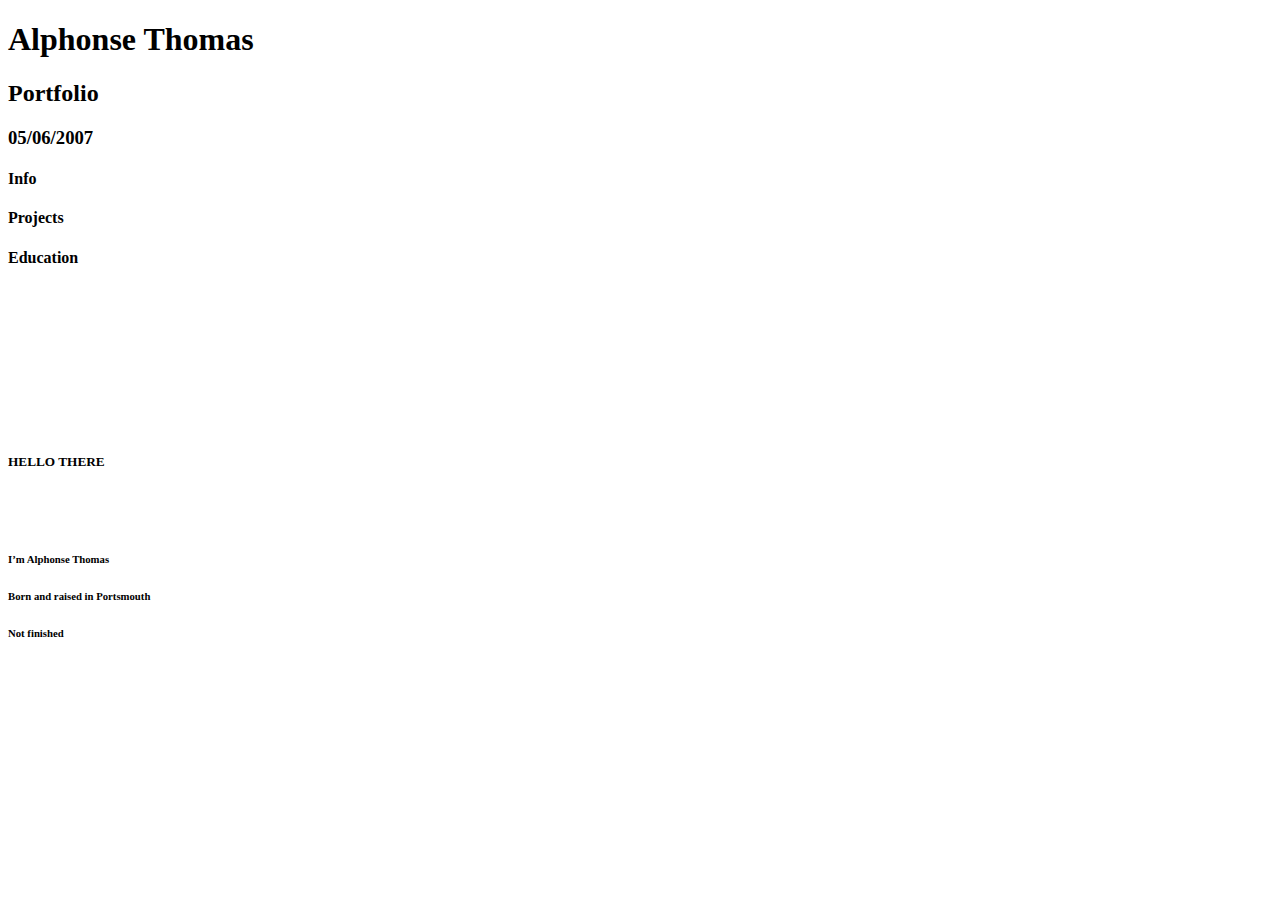
==== index.html @ 58ffb749 "Update index.html" ====
<!DOCTYPE html>
<html>
  <head>
    <link rel="stylesheet" href="styles.css" />
    <link rel="preconnect" href="https://fonts.googleapis.com" />
    <link rel="preconnect" href="https://fonts.gstatic.com" crossorigin />
    <link
      href="https://fonts.googleapis.com/css2?family=Roboto:wght@100;300&display=swap"
      href="https://fonts.googleapis.com/css2?family=Gideon+Roman&display=swap"      rel="stylesheet"
    />
    <title>Portfolio</title>
  </head>

  <body>


    <div class="container main">
        <h1>Alphonse Thomas</h1>
        <h2>Portfolio</h2>
        <h3>05/06/2007</h3>
      </div>
      

<link href="https://fonts.googleapis.com/css2?family=Shadows+Into+Light&display=swap" rel="stylesheet">
<link href="https://fonts.googleapis.com/css2?family=Shadows+Into+Light&display=swap" rel="stylesheet">
<link href="https://fonts.googleapis.com/css2?family=Playfair+Display&display=swap" rel="stylesheet">

  
  </body>
  <script src="js/main.js"></script>
</html>


    <a href="#sec-2">
      <div class="scroll-down"></div>
    </a>
  </div>
</section>
<section id="sec-2">
  <div class="container double">
    
    <h4>Info</h4>
    <h4>Projects</h4>
    <h4>Education</h4>
    
  </div>
  </section>


  
  <div class="container triple">
    <br></br>
    <br></br>
    <br></br>
    <br></br>
   <h5>HELLO THERE</h5>
   <br></br>
   <h6>I’m Alphonse Thomas </h6>
   <h6>Born and raised in Portsmouth </h6>
   <h6>Not finished </h6>

  </div>
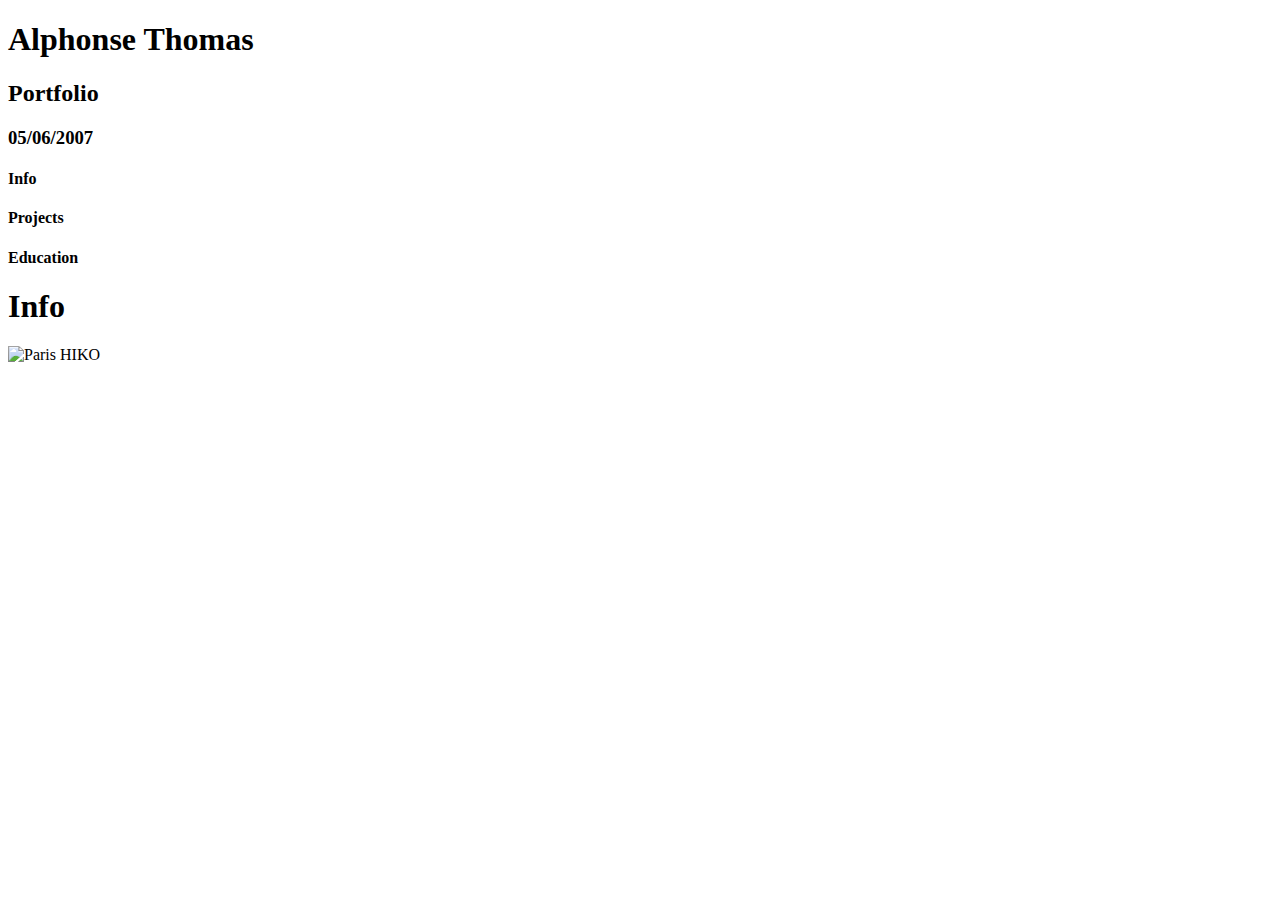
==== commit 0ac70c2b: "new" ====
--- a/index.html
+++ b/index.html
@@ -1,7 +1,7 @@
 <!DOCTYPE html>
 <html>
   <head>
-    <link rel="stylesheet" href="styles.css" />
+    <link rel="stylesheet" href="style.css" />
     <link rel="preconnect" href="https://fonts.googleapis.com" />
     <link rel="preconnect" href="https://fonts.gstatic.com" crossorigin />
     <link
@@ -10,7 +10,6 @@
     />
     <title>Portfolio</title>
   </head>
-
   <body>
 
 
@@ -36,6 +35,7 @@
     </a>
   </div>
 </section>
+
 <section id="sec-2">
   <div class="container double">
     
@@ -47,20 +47,19 @@
   </section>
 
 
+
+
+
   
   <div class="container triple">
-    <br></br>
-    <br></br>
-    <br></br>
-    <br></br>
-   <h5>HELLO THERE</h5>
-   <br></br>
-   <h6>I’m Alphonse Thomas </h6>
-   <h6>Born and raised in Portsmouth </h6>
-   <h6>Not finished </h6>
-
+    
+  <h1>Info</h1>
+  <img src="hiko.png" alt="Paris" class="center">
+  <h7>HIKO</h7>
   </div>
 
 
-  
 
+   <div class="container triple">
+   </div>
+
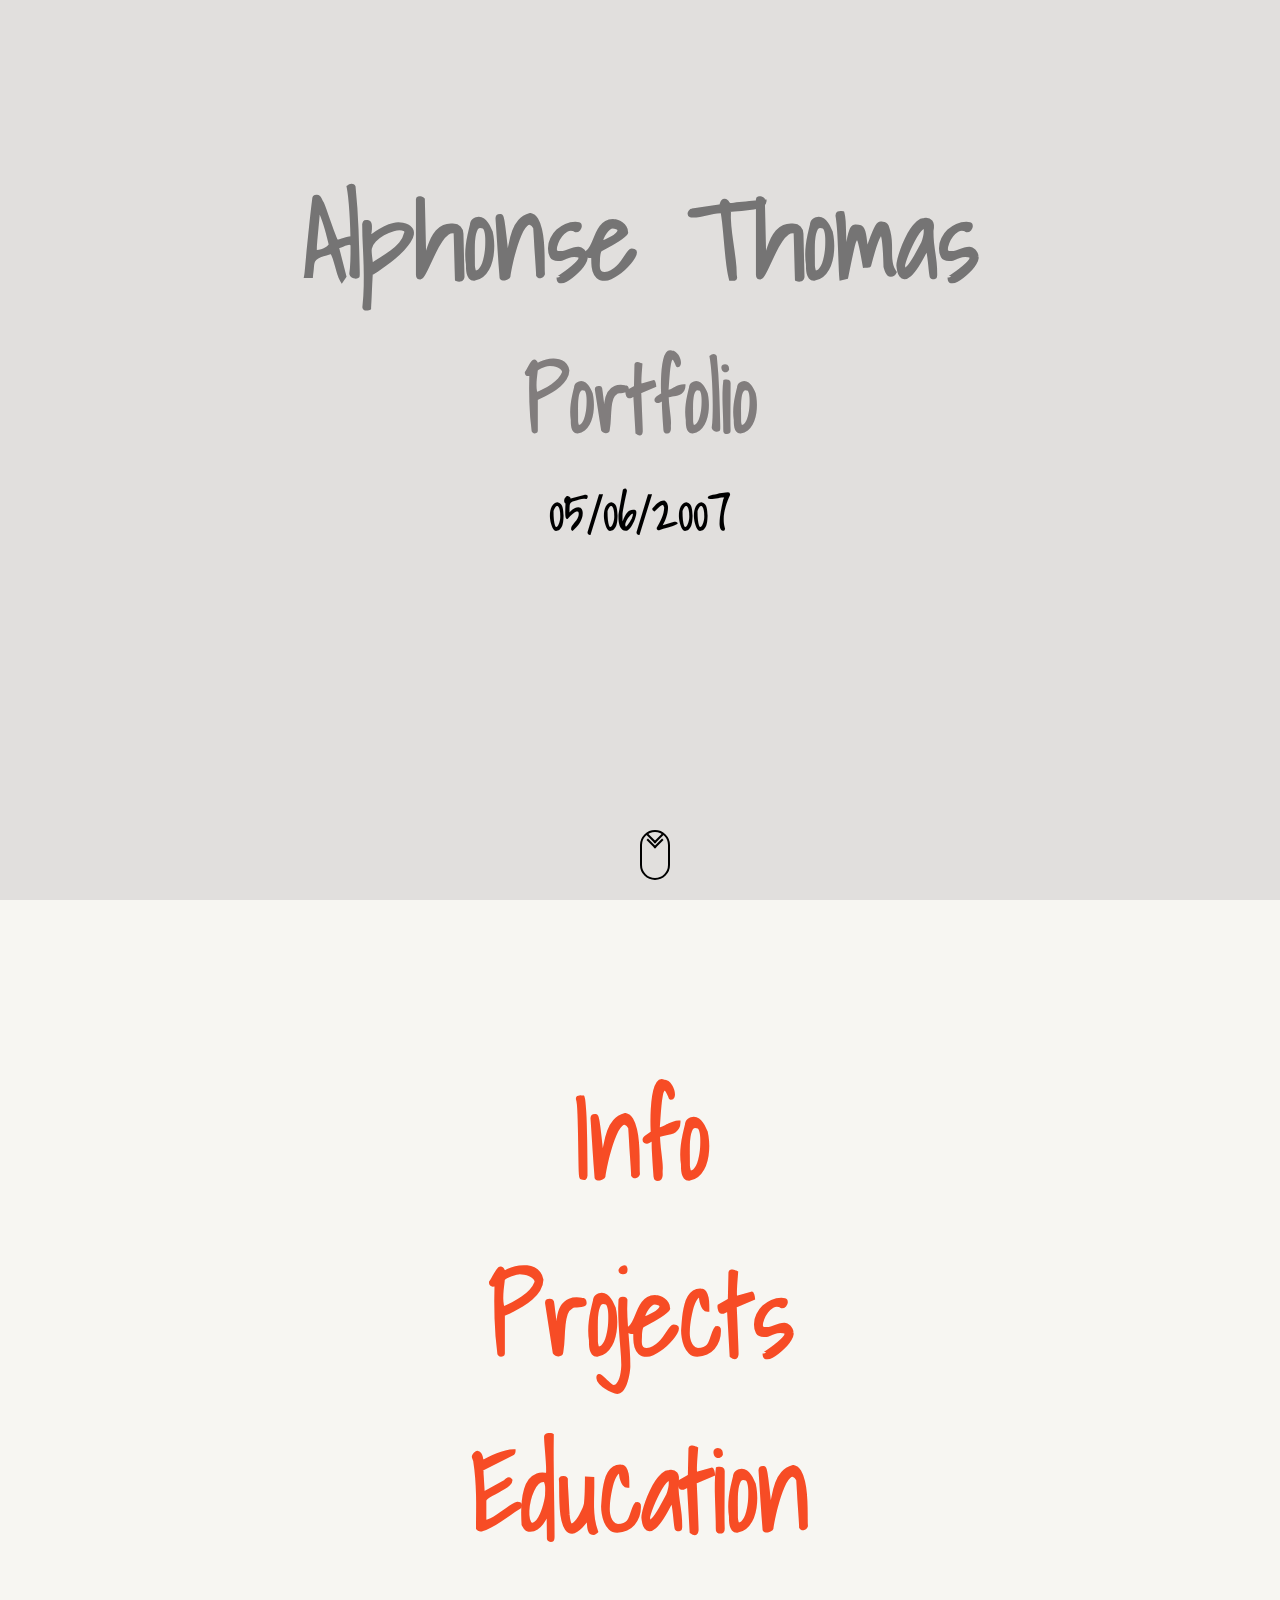
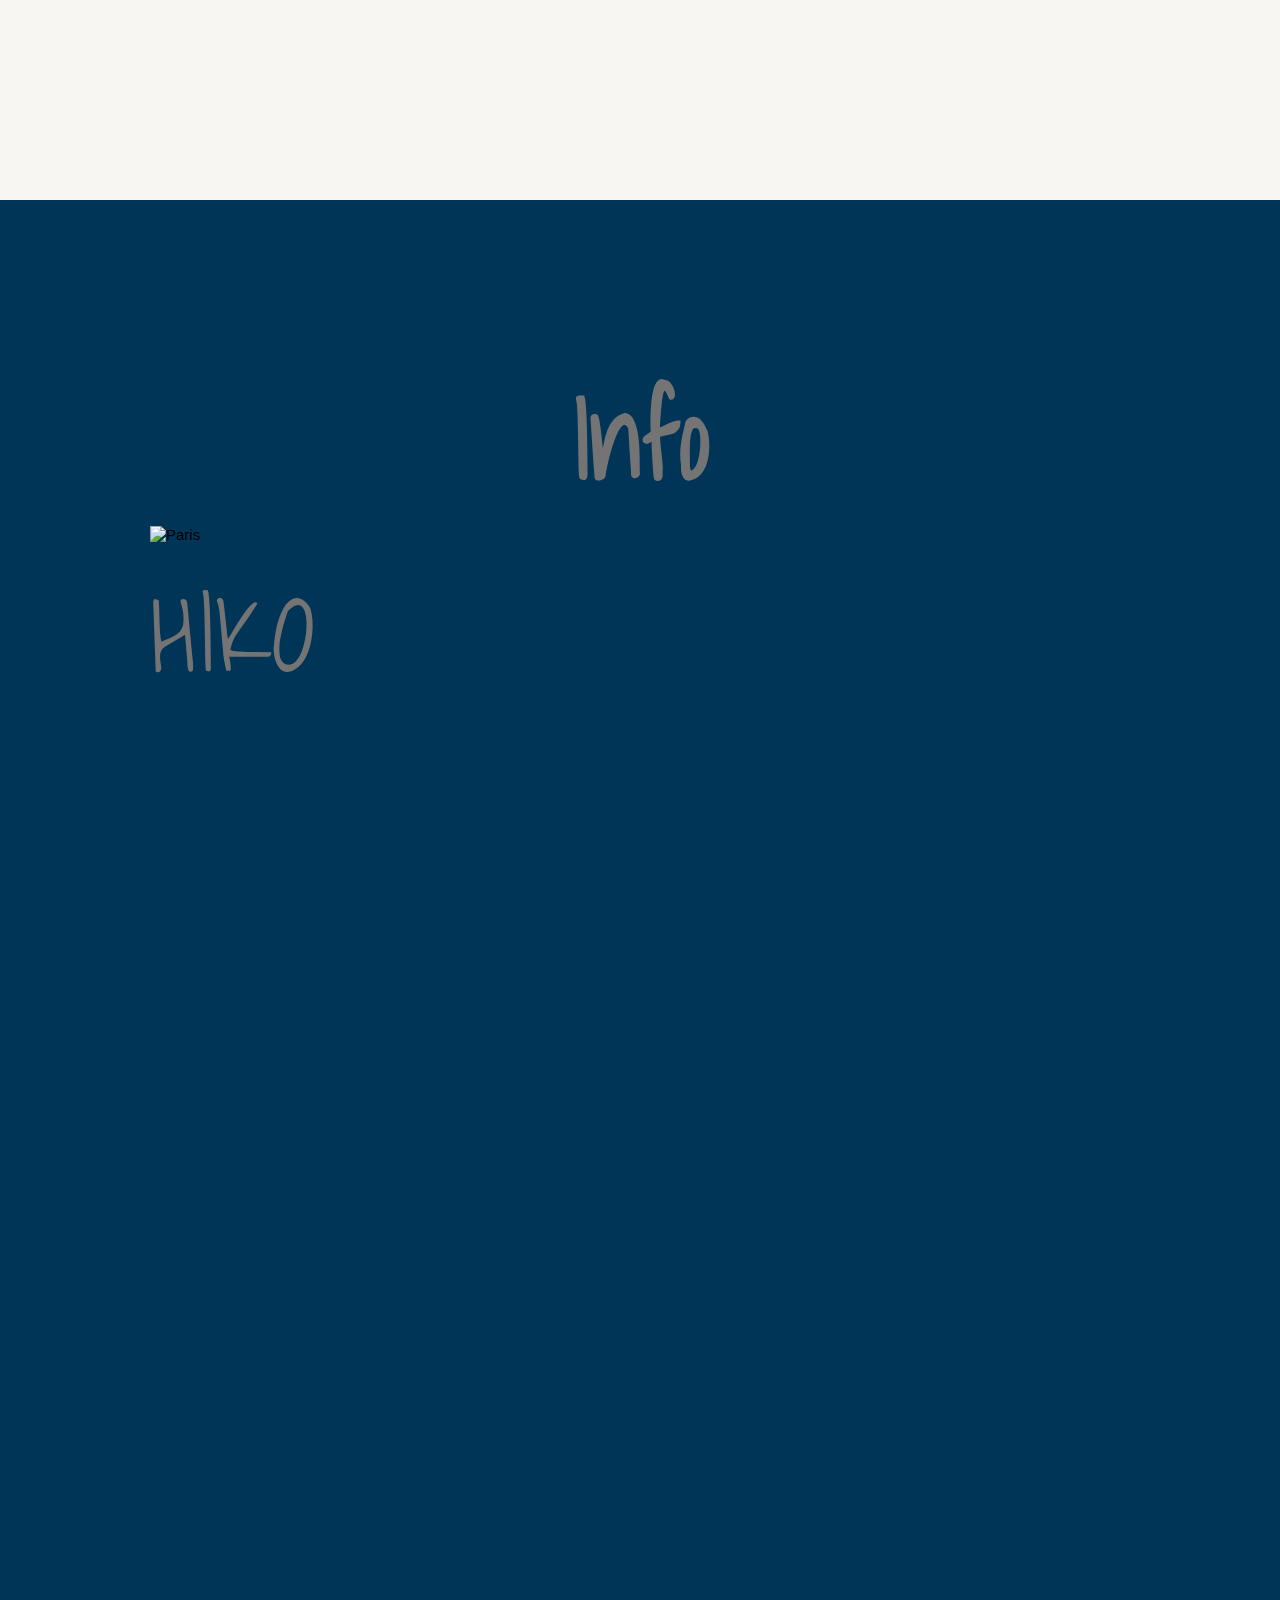
==== commit 6510fd57: "Update index.html" ====
--- a/index.html
+++ b/index.html
@@ -1,7 +1,7 @@
 <!DOCTYPE html>
 <html>
   <head>
-    <link rel="stylesheet" href="style.css" />
+    <link rel="stylesheet" href="styles.css" />
     <link rel="preconnect" href="https://fonts.googleapis.com" />
     <link rel="preconnect" href="https://fonts.gstatic.com" crossorigin />
     <link
--- a/styles.css
+++ b/styles.css
@@ -0,0 +1,194 @@
+* {
+  box-sizing: border-box;
+  margin: 0;
+  padding: 0;
+}
+
+
+
+
+.container {
+  height: 100vh;
+  padding: 10rem;
+}
+.transition-up {
+  animation: textTransition 0.4s;
+}
+.main {
+  background-color: #e1dfdd;
+}
+.double {
+  background-color: #f7f6f2;
+}
+.triple {
+  background-color: #013558;
+}
+#sec-2 {
+  background-color: #f7f6f2;
+}
+
+
+h1 {
+ font-family: 'Shadows Into Light', cursive;
+  color: #757474;
+  font-size: 110px;
+  text-align: center;
+}
+
+h2 {
+ font-family: 'Shadows Into Light', cursive;
+  color: #817d7d;
+  font-size: 90px;
+  text-align: center;
+}
+
+h3 {
+ font-family: 'Shadows Into Light', cursive;
+  color: #000000;
+  font-size: 50px;
+  text-align: center;
+}
+
+h4 {
+ font-family: 'Shadows Into Light', cursive;
+  color: #f74c25;
+  font-size: 110px;
+  text-align: center;
+  
+}
+
+h5 {
+  font-family: Arial, Helvetica, sans-serif;
+  color: #000000;
+  font-size: 15px;
+  text-align: center;
+}
+
+h6 {
+  text-align: center;
+  color: #000000;
+  font-weight: 10;
+font-family: 'Playfair Display', serif;  font-size: 1.5rem;
+  margin: 3%;
+  font-size: 45px;
+  line-height: 44px;
+  margin-top: 20px;
+}
+
+h7 {
+  font-family: 'Shadows Into Light', cursive;
+  color: #757474;
+  font-size: 110px;
+  text-align: center;
+}
+
+h8 {
+ font-family: 'Shadows Into Light', cursive;
+  color: #ffffff;
+  font-size: 110px;
+  text-align: center;
+}
+
+body {
+  font-family: Helvetica, sans-serif;
+}
+
+* {
+  padding: 0;
+  margin: 0;
+  box-sizing: border-box;
+}
+
+html {
+  font-size: 15px;
+  font-family: "Montserrat";
+  scroll-behavior: smooth;
+}
+
+
+section {
+  min-height: 100vh;
+  width: 100%;
+  display: flex;
+  align-items: center;
+  justify-content: center;
+}
+
+.scroll-down {
+  height: 50px;
+  width: 30px;
+  border: 2px solid black;
+  position: absolute;
+  left: 50%;
+  bottom: 20px;
+  border-radius: 50px;
+  cursor: pointer;
+}
+.scroll-down::before,
+.scroll-down::after {
+  content: "";
+  position: absolute;
+  top: 20%;
+  left: 50%;
+  height: 10px;
+  width: 10px;
+  transform: translate(-50%, -100%) rotate(45deg);
+  border: 2px solid black;
+  border-top: transparent;
+  border-left: transparent;
+  animation: scroll-down 1s ease-in-out infinite;
+}
+.scroll-down::before {
+  top: 30%;
+  animation-delay: 0.3s;
+  /* animation: scroll-down 1s ease-in-out infinite; */
+}
+
+@keyframes scroll-down {
+  0% {
+    /* top:20%; */
+    opacity: 0;
+  }
+  30% {
+    opacity: 1;
+  }
+  60% {
+    opacity: 1;
+  }
+  100% {
+    top: 90%;
+    opacity: 0;
+  }
+}
+
+img {
+  display: block;
+  margin-right: auto;
+  width: 480px;
+}
+
+
+
+.topnav {
+  overflow: hidden;
+  background-color: #f0e8cf;
+}
+
+.topnav a {
+  font-family: 'Shadows Into Light', cursive;
+  float: left;
+  color: #000000;
+  text-align: center;
+  padding: 14px 16px;
+  text-decoration: none;
+  font-size: 25px;
+}
+
+.topnav a:hover {
+  background-color: #000000;
+  color: black;
+}
+
+.topnav a.active {
+  background-color: #f0e8cf;
+}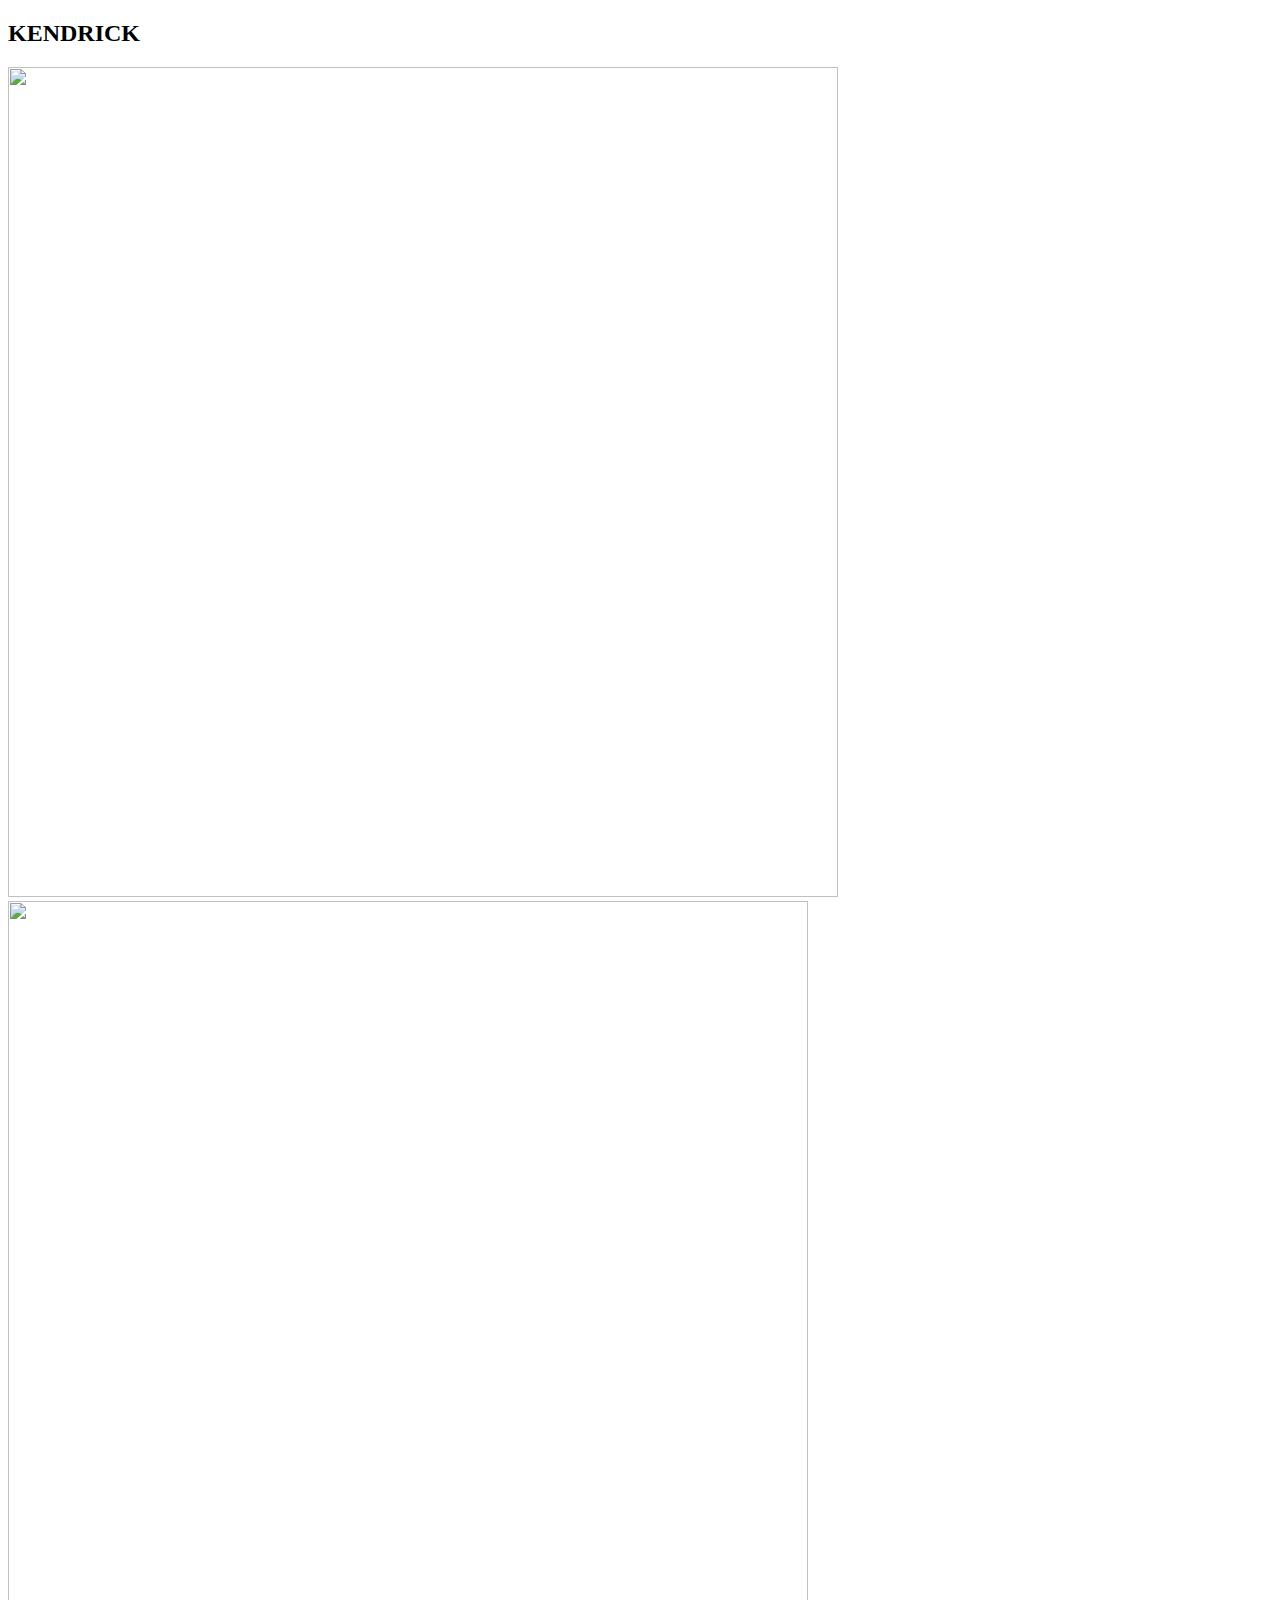
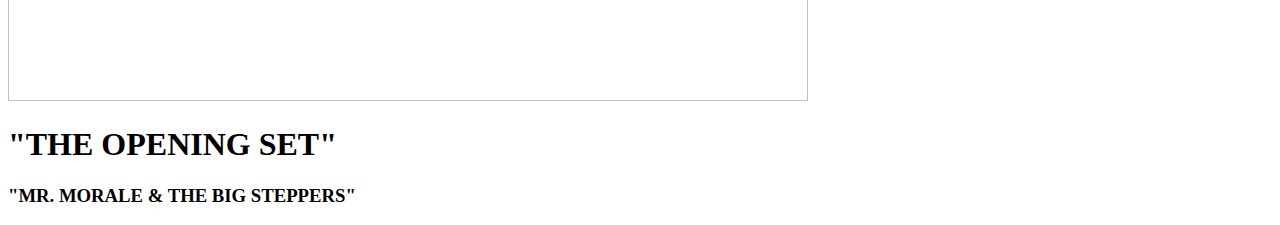
==== commit 15e11044: "Rename home.html to index.html" ====
--- a/index.html
+++ b/index.html
@@ -1,65 +1,57 @@
 <!DOCTYPE html>
-<html>
-  <head>
-    <link rel="stylesheet" href="styles.css" />
-    <link rel="preconnect" href="https://fonts.googleapis.com" />
-    <link rel="preconnect" href="https://fonts.gstatic.com" crossorigin />
-    <link
-      href="https://fonts.googleapis.com/css2?family=Roboto:wght@100;300&display=swap"
-      href="https://fonts.googleapis.com/css2?family=Gideon+Roman&display=swap"      rel="stylesheet"
-    />
-    <title>Portfolio</title>
-  </head>
-  <body>
+<html lang="en">
+<head>
+      <link rel="stylesheet" href="style.css">
 
 
-    <div class="container main">
-        <h1>Alphonse Thomas</h1>
-        <h2>Portfolio</h2>
-        <h3>05/06/2007</h3>
+    <meta charset="UTF-8">
+    <meta http-equiv="X-UA-Compatible" content="IE=edge">
+    <meta name="viewport" content="width=device-width, initial-scale=1.0">
+    <title>kendrick</title>
+</head>
+<body>
+  
+      <div class="container main">
+
+    <h2> KENDRICK </h2>
+
+    <img src="kendrick.png" class="image1", width="830" height="830" />
+
+    <div class="parent">
+    <img src="kendrick.png" class="rotate" width="800" height="800" />
+
       </div>
-      
+          <h1>"THE OPENING SET"</h1>
 
-<link href="https://fonts.googleapis.com/css2?family=Shadows+Into+Light&display=swap" rel="stylesheet">
-<link href="https://fonts.googleapis.com/css2?family=Shadows+Into+Light&display=swap" rel="stylesheet">
-<link href="https://fonts.googleapis.com/css2?family=Playfair+Display&display=swap" rel="stylesheet">
+</div>
 
-  
-  </body>
-  <script src="js/main.js"></script>
+</body>
 </html>
 
+ <script>
+        var body = document.getElementsByTagName('body')[0];
+        body.style.backgroundColor =  "c8d5d0";
 
-    <a href="#sec-2">
-      <div class="scroll-down"></div>
-    </a>
-  </div>
-</section>
-
-<section id="sec-2">
-  <div class="container double">
-    
-    <h4>Info</h4>
-    <h4>Projects</h4>
-    <h4>Education</h4>
-    
-  </div>
-  </section>
+        // trigger this function every time the user scrolls
+        window.onscroll = function (event) {
+            var scroll = window.pageYOffset;
+            if (scroll < 300) {
+                // green
+                body.style.backgroundColor = ' #c8d5d0';
+            } else if (scroll >= 300 && scroll < 600) {
+                // yellow
+                body.style.backgroundColor = ' #1d3830';
+            } else if (scroll >= 600 && scroll < 1200) {
+                // blue
+           
+            }
+        }
+    </script>
 
 
+    
 
+        <div class="container third">
+    <h3>"MR. MORALE & THE BIG STEPPERS"</h3>
 
-
-  
-  <div class="container triple">
-    
-  <h1>Info</h1>
-  <img src="hiko.png" alt="Paris" class="center">
-  <h7>HIKO</h7>
-  </div>
-
-
-
-   <div class="container triple">
-   </div>
-
+      </div>
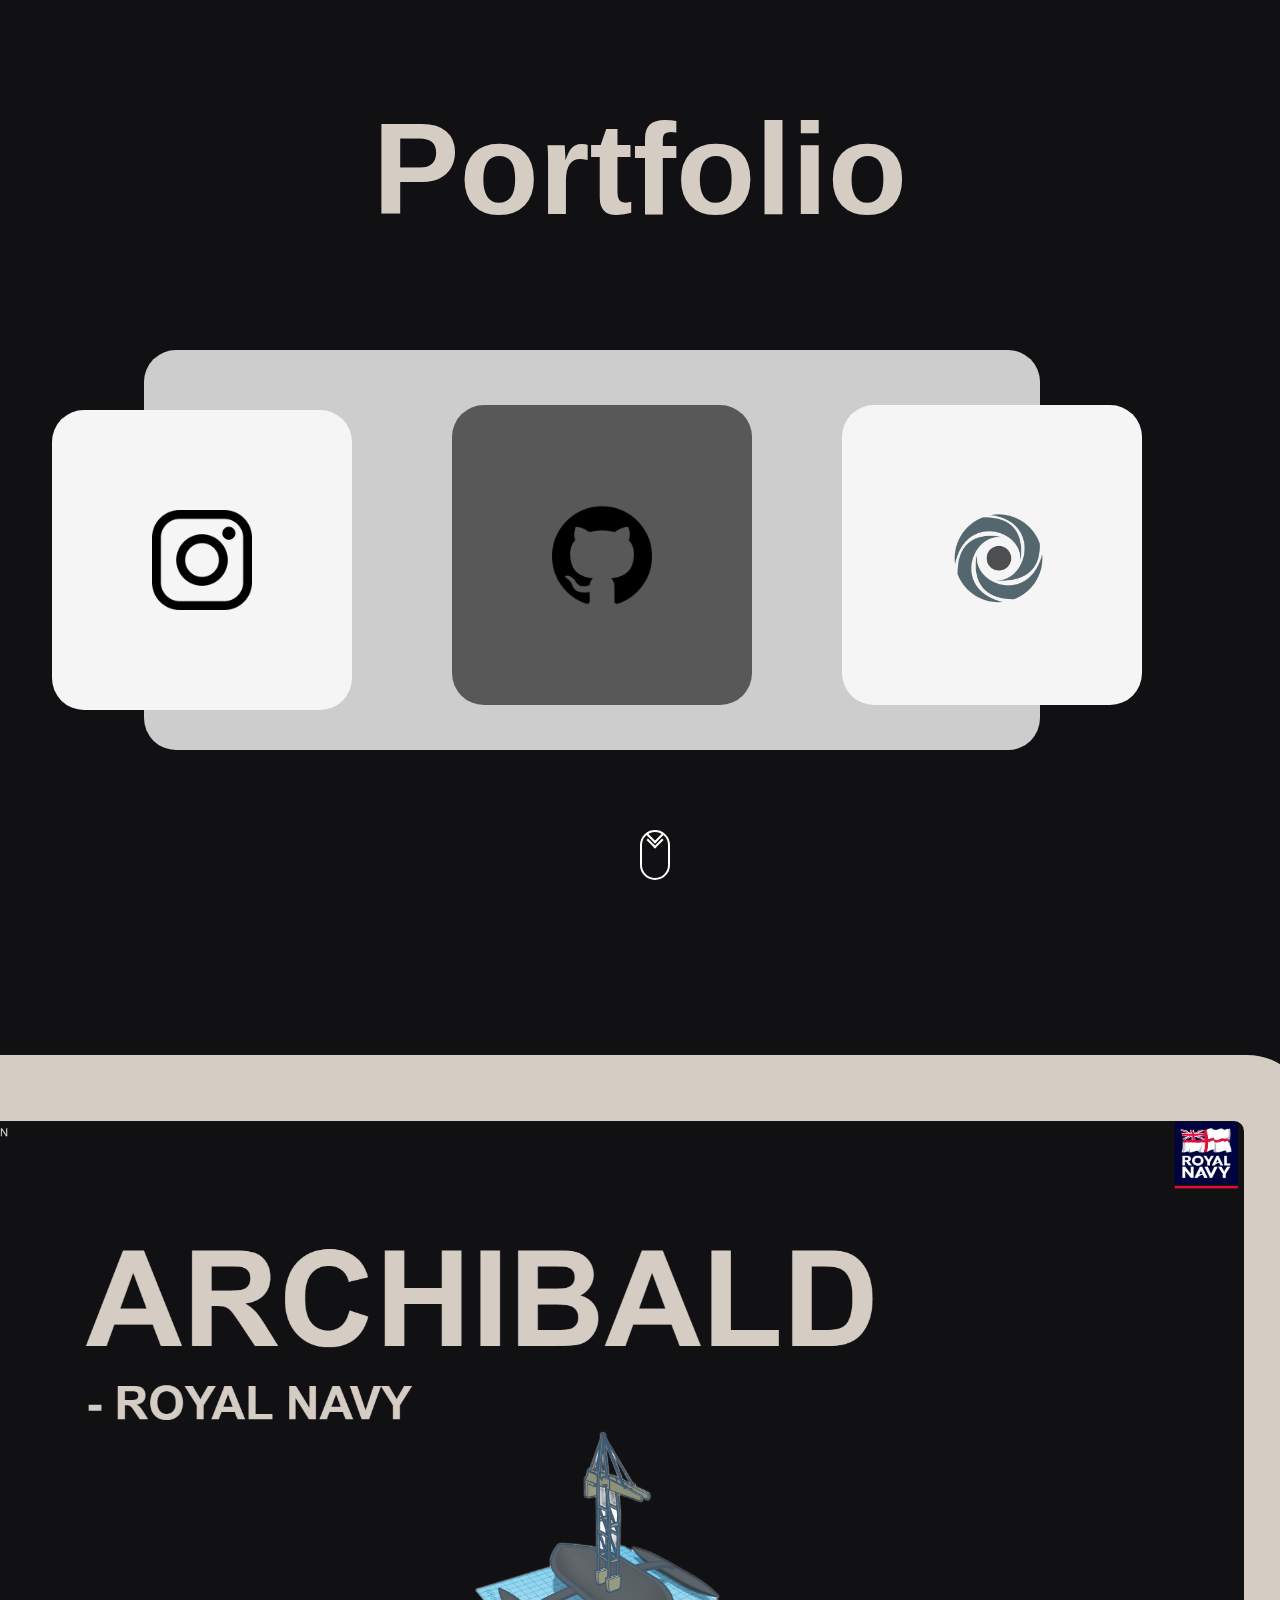
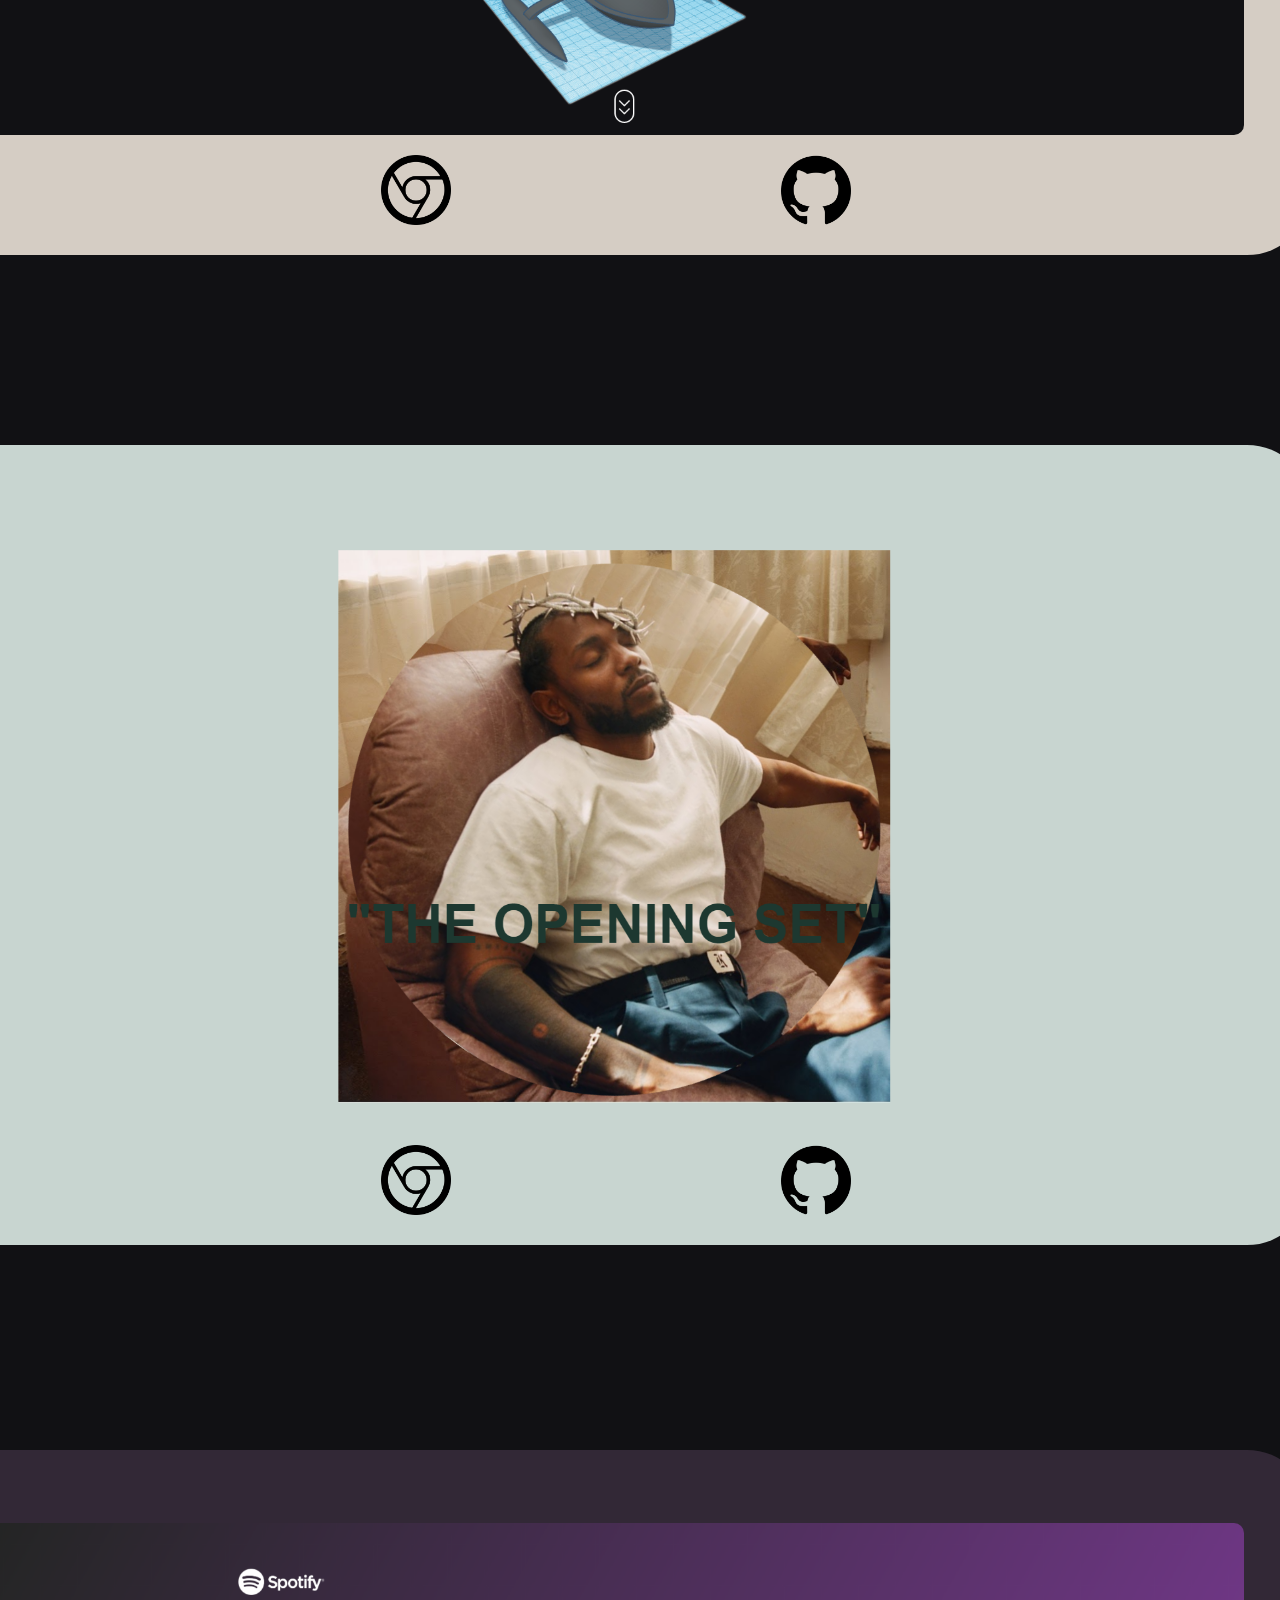
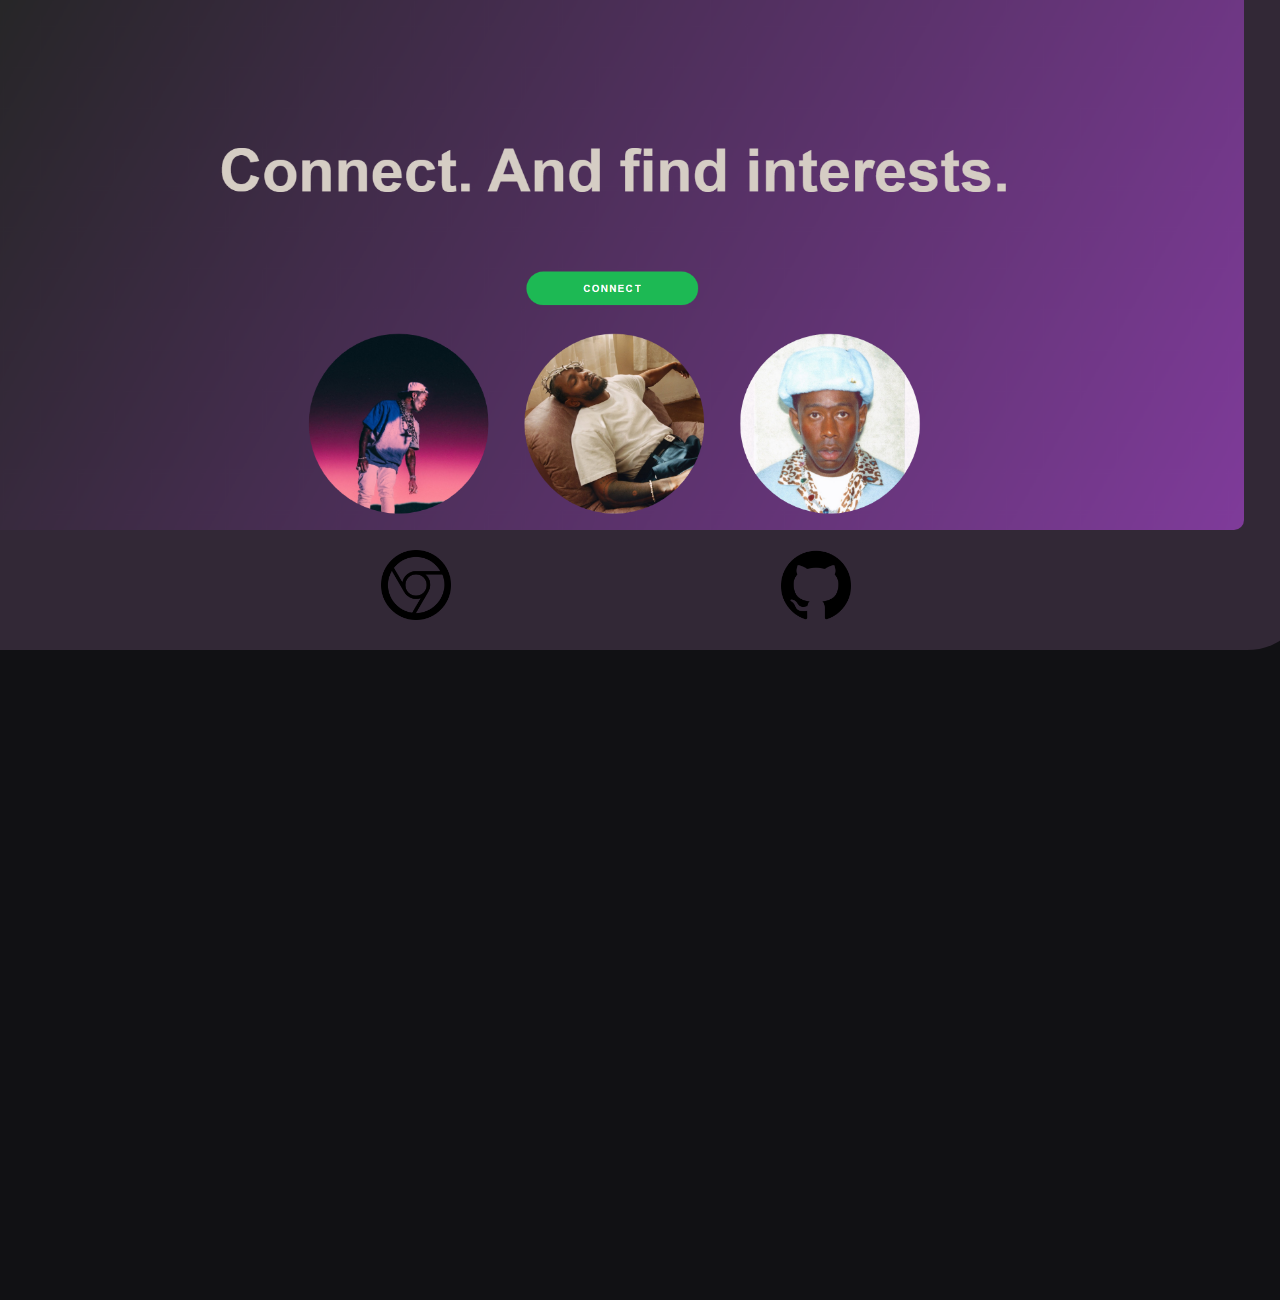
==== commit 2c54677b: "Add files via upload" ====
--- a/index.html
+++ b/index.html
@@ -1,57 +1,63 @@
-<!DOCTYPE html>
-<html lang="en">
-<head>
-      <link rel="stylesheet" href="style.css">
-
-
-    <meta charset="UTF-8">
-    <meta http-equiv="X-UA-Compatible" content="IE=edge">
-    <meta name="viewport" content="width=device-width, initial-scale=1.0">
-    <title>kendrick</title>
-</head>
-<body>
-  
-      <div class="container main">
-
-    <h2> KENDRICK </h2>
-
-    <img src="kendrick.png" class="image1", width="830" height="830" />
-
-    <div class="parent">
-    <img src="kendrick.png" class="rotate" width="800" height="800" />
-
-      </div>
-          <h1>"THE OPENING SET"</h1>
-
-</div>
-
-</body>
-</html>
-
- <script>
-        var body = document.getElementsByTagName('body')[0];
-        body.style.backgroundColor =  "c8d5d0";
-
-        // trigger this function every time the user scrolls
-        window.onscroll = function (event) {
-            var scroll = window.pageYOffset;
-            if (scroll < 300) {
-                // green
-                body.style.backgroundColor = ' #c8d5d0';
-            } else if (scroll >= 300 && scroll < 600) {
-                // yellow
-                body.style.backgroundColor = ' #1d3830';
-            } else if (scroll >= 600 && scroll < 1200) {
-                // blue
-           
-            }
-        }
-    </script>
-
-
-    
-
-        <div class="container third">
-    <h3>"MR. MORALE & THE BIG STEPPERS"</h3>
-
-      </div>
+<!DOCTYPE html>
+<html lang="en">
+<head>
+  <link rel="stylesheet" href="style.css" />
+  <script src="js/main.js"></script>
+
+    <meta charset="UTF-8">
+    <meta http-equiv="X-UA-Compatible" content="IE=edge">
+    <meta name="viewport" content="width=device-width, initial-scale=1.0">
+    <title>Portfolio</title>
+</head>
+<body>
+
+      <div class="container main">
+              <div class="transition-up">
+
+            <h1>Portfolio</h1>
+                  </div>
+
+         <div class="scroll-down"></div>
+
+      <div class="outline">
+       <div class="object">
+        <a href="https://github.com/alphthms"><img src="github.png" class="button3" ></a>
+
+        <div class="object2">
+        <a href="https://www.instagram.com/alphthms/"><img src="insta.png" class="button5" ></a>
+
+        <div class="object3">
+        <a href="https://replit.com/@AlphonseThomas"><img src="replit.png" class="button4" ></a>
+
+
+       <div class="outline2">
+<img src="archibald.png" class="pic">
+
+<a href="https://alphthms.github.io/archibald/"><img src="chrome.png" class="button1" ></a>
+
+<a href="https://github.com/alphthms/archibald"><img src="github.png" class="button2" ></a>
+
+
+</div>
+
+ <div class="outline3">
+<img src="newweb.png" class="pic">
+
+<a href="https://alphthms.github.io/Newweb/"><img src="chrome.png" class="button1" ></a>
+
+<a href="https://github.com/alphthms/Newweb"><img src="github.png" class="button2" ></a>
+
+</div>
+
+<div class="outline4">
+<img src="spotify.png" class="pic">
+
+<a href="https://alphthmspotify.w3spaces.com/"><img src="chrome.png" class="button1" ></a>
+
+<a href="https://github.com/alphthms/spotifyapi"><img src="github.png" class="button2" ></a>
+
+</div>
+
+</body>
+</html>
+
--- a/style.css
+++ b/style.css
@@ -0,0 +1,308 @@
+
+* {
+  box-sizing: border-box;
+  margin: 0;
+  padding: 0;
+}
+.WebContainer {
+  width: 100%;
+  height: auto;
+}
+
+html {
+  scroll-behavior: smooth;
+}
+
+.container {
+  height: 500vh;
+  padding: 14rem;
+  
+}
+.transition-up {
+  animation: textTransition 0.4s;
+
+}
+.main {
+  background-color: #111114;
+  
+}
+
+.triple {
+  background-color: #ff9b0e;
+}
+
+.object {
+  
+    display: flex;
+    border-radius: 2rem;
+    background:#585858;
+    width:300px;
+    height:300px; 
+    top: 50%;
+    left: 50%;
+    position: absolute;
+    margin-top: -145px;
+    margin-left: -140px;
+}
+
+.object2 {
+  
+    display: flex;
+    border-radius: 2rem;
+    background:#f5f5f5;
+    width:300px;
+    height:300px; 
+    top: 50%;
+    left: 50%;
+    position: absolute;
+    margin-top: -145px;
+    margin-left: -550px;
+}
+
+.object3 {
+  
+    display: flex;
+    border-radius: 2rem;
+    background:#f5f5f5;
+    width:300px;
+    height:300px; 
+    top: 50%;
+    left: 50%;
+    position: absolute;
+    margin-top: -155px;
+    margin-left: 640px;
+}
+
+
+
+
+
+
+
+
+.outline {
+    display: flex;
+    border-radius: 2rem;
+    background:#cecdcd;
+    padding: 10rem;
+    position: absolute;
+    top: 50%;
+    left: 23%;
+    position: absolute;
+    margin-top: -100px;
+    margin-left: -150px;
+    height: 400px;
+    width: 70%;
+}
+
+h1{
+  font-family: Arial, Helvetica, sans-serif;
+  color: #d5cdc4;
+  font-size: 130px;
+  text-align: center;
+  margin-top: -130px;
+}
+
+.outline2 {
+    display: flex;
+    border-radius: 4rem;
+    background:#d5cdc4;
+    padding: 10rem;
+    position: absolute;
+    top: 50%;
+    left: 23%;
+    position: absolute;
+    margin-top: 500px;
+    margin-left: -1000px;
+    height: 800px;
+    width: 1400px;
+}
+
+.pic {
+  border-radius: 10px;
+  position: absolute;
+  bottom: 120px;
+  left: 73px;
+  width: 90%;
+  
+
+}
+
+.button1 {
+  position: absolute;
+  width: 5%;
+  bottom: 30px;
+  right: 860px;
+  
+
+}
+
+.button2 {
+  position: absolute;
+  width: 5%;
+  bottom: 30px;
+  right: 460px;
+}
+
+.button3 {
+  position: absolute;
+  width: 100px;
+  bottom: 100px;
+  right: 100px;
+}
+
+.button4 {
+  position: absolute;
+  width: 113px;
+  bottom: 90px;
+  left: 100px;
+}
+
+.button5 {
+  position: absolute;
+  width: 100px;
+  bottom: 100px;
+  left: 100px;
+}
+
+
+.scroll-down {
+  height: 50px;
+  width: 30px;
+  border: 2px solid rgb(255, 255, 255);
+  position: absolute;
+  left: 50%;
+  bottom: 20px;
+  border-radius: 50px;
+  cursor: pointer;
+}
+.scroll-down::before,
+.scroll-down::after {
+  content: '';
+  position: absolute;
+  top: 20%;
+  left: 50%;
+  height: 10px;
+  width: 10px;
+  transform: translate(-50%, -100%) rotate(45deg);
+  border: 2px solid rgb(255, 255, 255);
+  border-top: transparent;
+  border-left: transparent;
+  animation: scroll-down 1s ease-in-out infinite;
+}
+.scroll-down::before {
+  top: 30%;
+  animation-delay: 0.3s;
+  /* animation: scroll-down 1s ease-in-out infinite; */
+}
+
+@keyframes scroll-down {
+  0% {
+    /* top:20%; */
+    opacity: 0;
+  }
+  30% {
+    opacity: 1;
+  }
+  60% {
+    opacity: 1;
+  }
+  100% {
+    top: 90%;
+    opacity: 0;
+  }
+}
+
+
+
+
+@keyframes textTransition {
+  0% {
+    transform: translateY(-200px);
+  }
+  100% {
+    transform: translateY(0);
+  }
+}
+
+* {
+  box-sizing: border-box;
+}
+
+
+
+
+.outline3 {
+    display: flex;
+    border-radius: 4rem;
+    background:#c8d5d0;
+    padding: 10rem;
+    position: absolute;
+    top: 380%;
+    left: 23%;
+    position: absolute;
+    margin-top: 500px;
+    margin-left: -1000px;
+    height: 800px;
+    width: 1400px;
+}
+
+
+
+#Scrollbar
+
+/* width */
+::-webkit-scrollbar {
+  width: 15px;
+}
+
+/* Track */
+::-webkit-scrollbar-track {
+  background: #181818; 
+}
+ 
+/* Handle */
+::-webkit-scrollbar-thumb {
+  background: #f74c25; 
+}
+
+/* Handle on hover */
+::-webkit-scrollbar-thumb:hover {
+  background: #555; 
+}/* width */
+::-webkit-scrollbar {
+  width: 15px;
+}
+
+/* Track */
+::-webkit-scrollbar-track {
+  background: #181818; 
+}
+ 
+/* Handle */
+::-webkit-scrollbar-thumb {
+  background: #555; 
+}
+
+/* Handle on hover */
+::-webkit-scrollbar-thumb:hover {
+  background: #555; 
+}
+
+
+
+.outline4 {
+    display: flex;
+    border-radius: 4rem;
+    background:#322836;
+    padding: 10rem;
+    position: absolute;
+    top: 715%;
+    left: 23%;
+    position: absolute;
+    margin-top: 500px;
+    margin-left: -1000px;
+    height: 800px;
+    width: 1400px;
+}
+
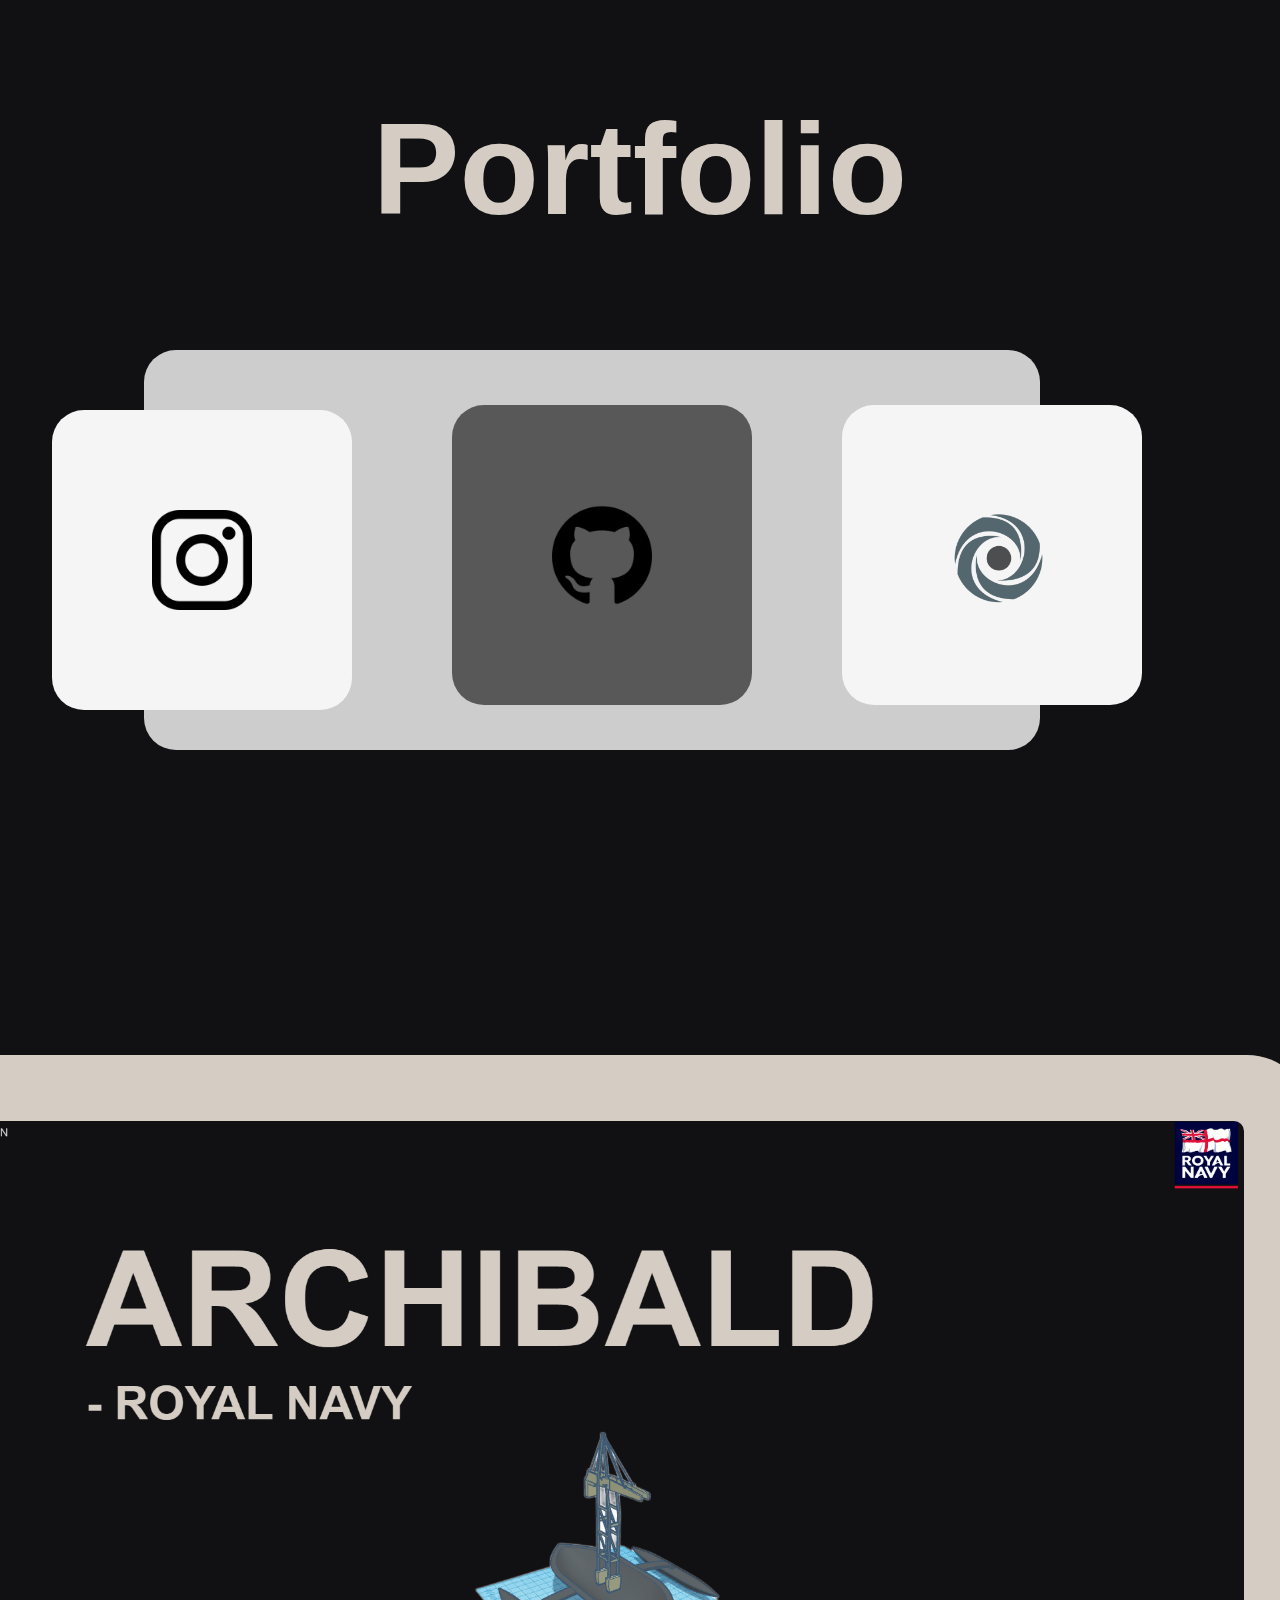
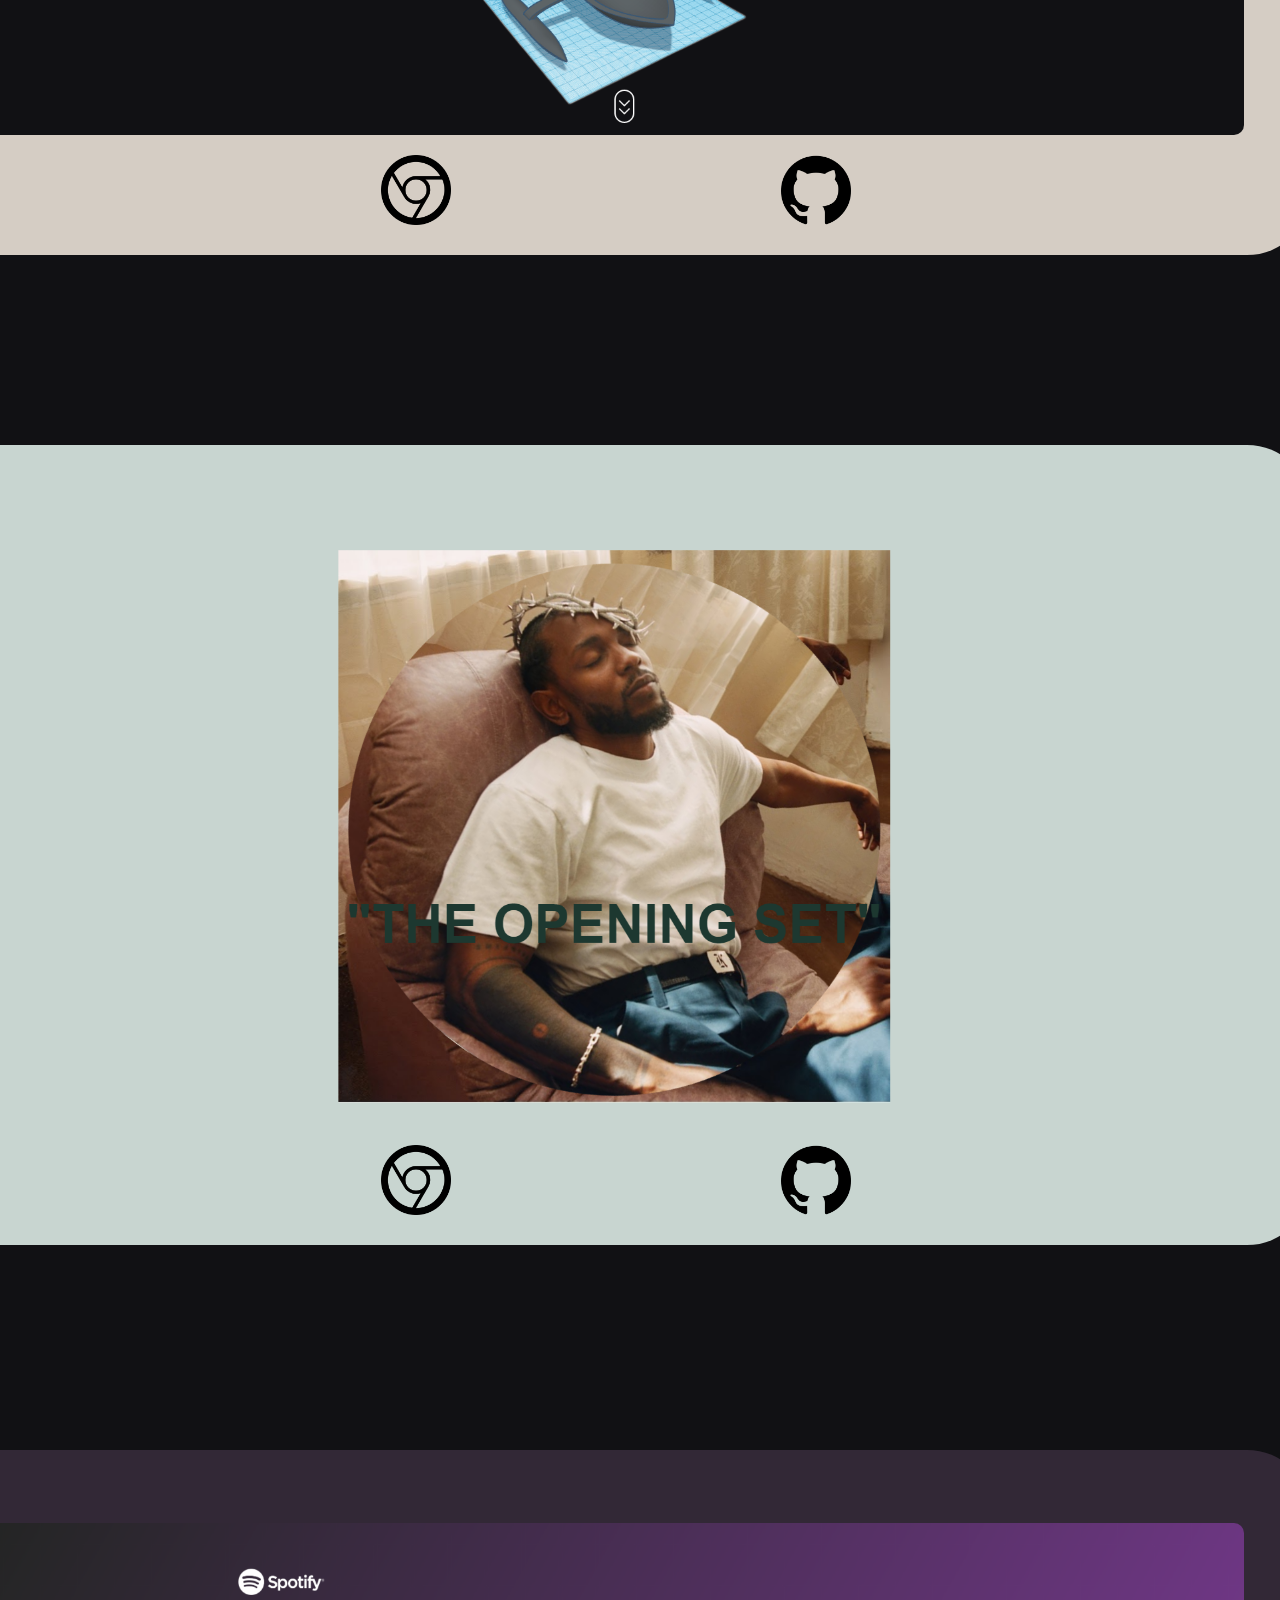
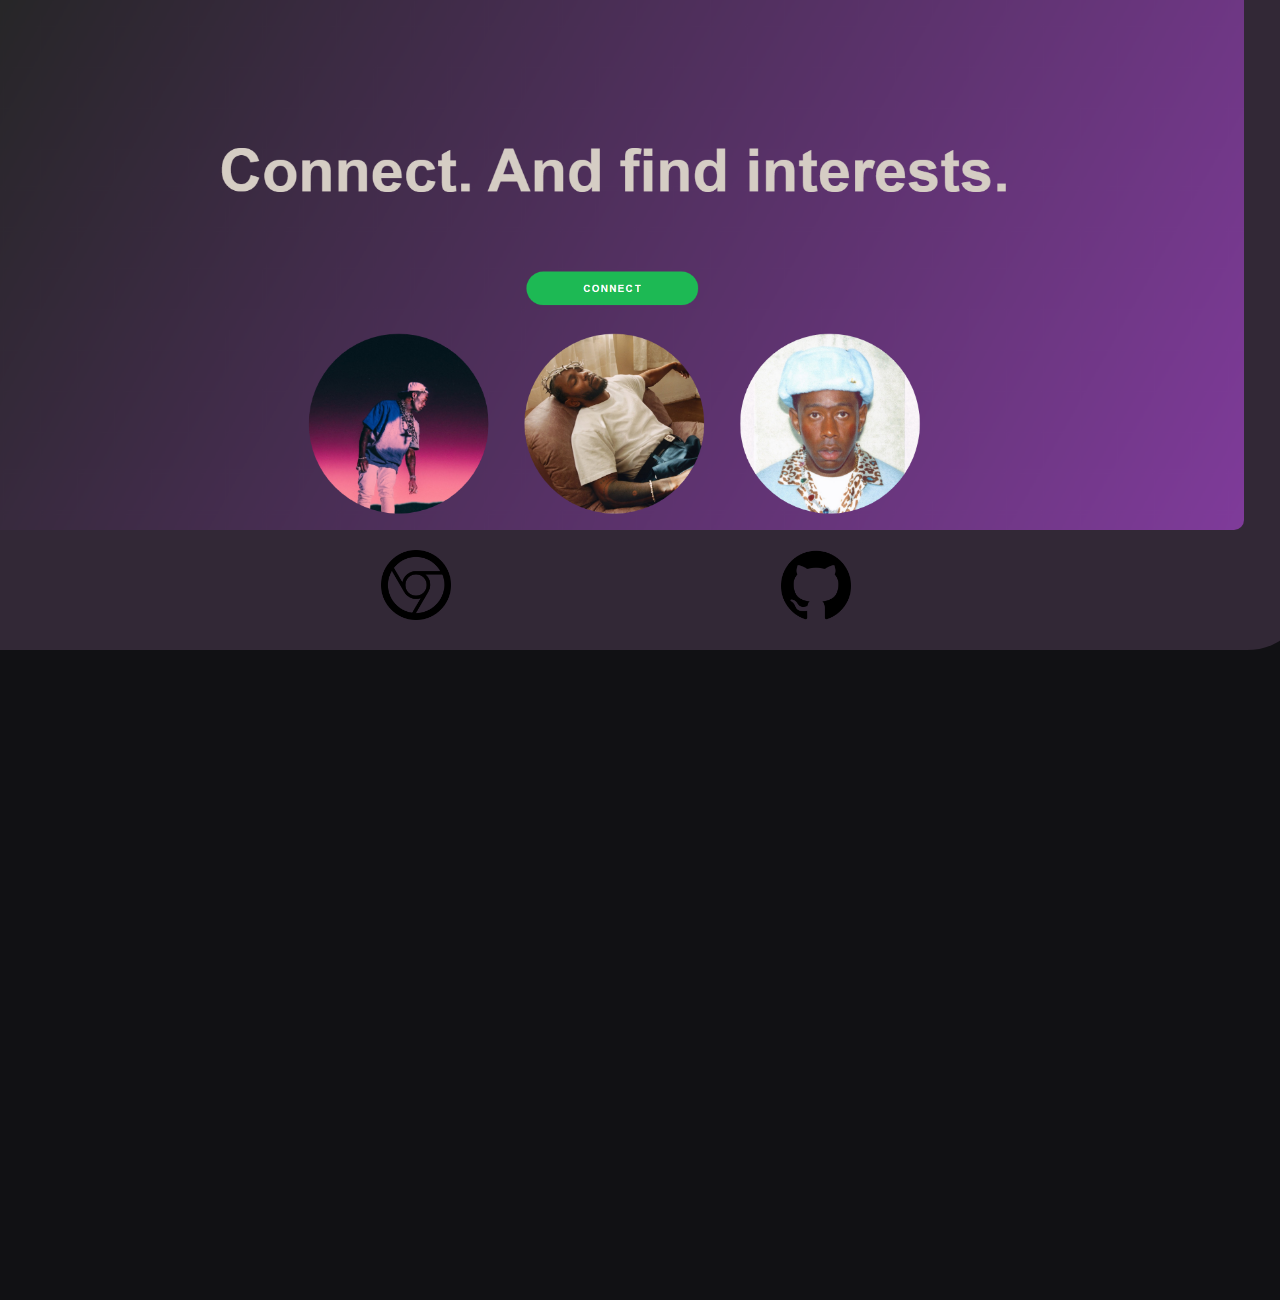
==== commit 1c8db280: "Update index.html" ====
--- a/index.html
+++ b/index.html
@@ -16,8 +16,6 @@
 
             <h1>Portfolio</h1>
                   </div>
-
-         <div class="scroll-down"></div>
 
       <div class="outline">
        <div class="object">
